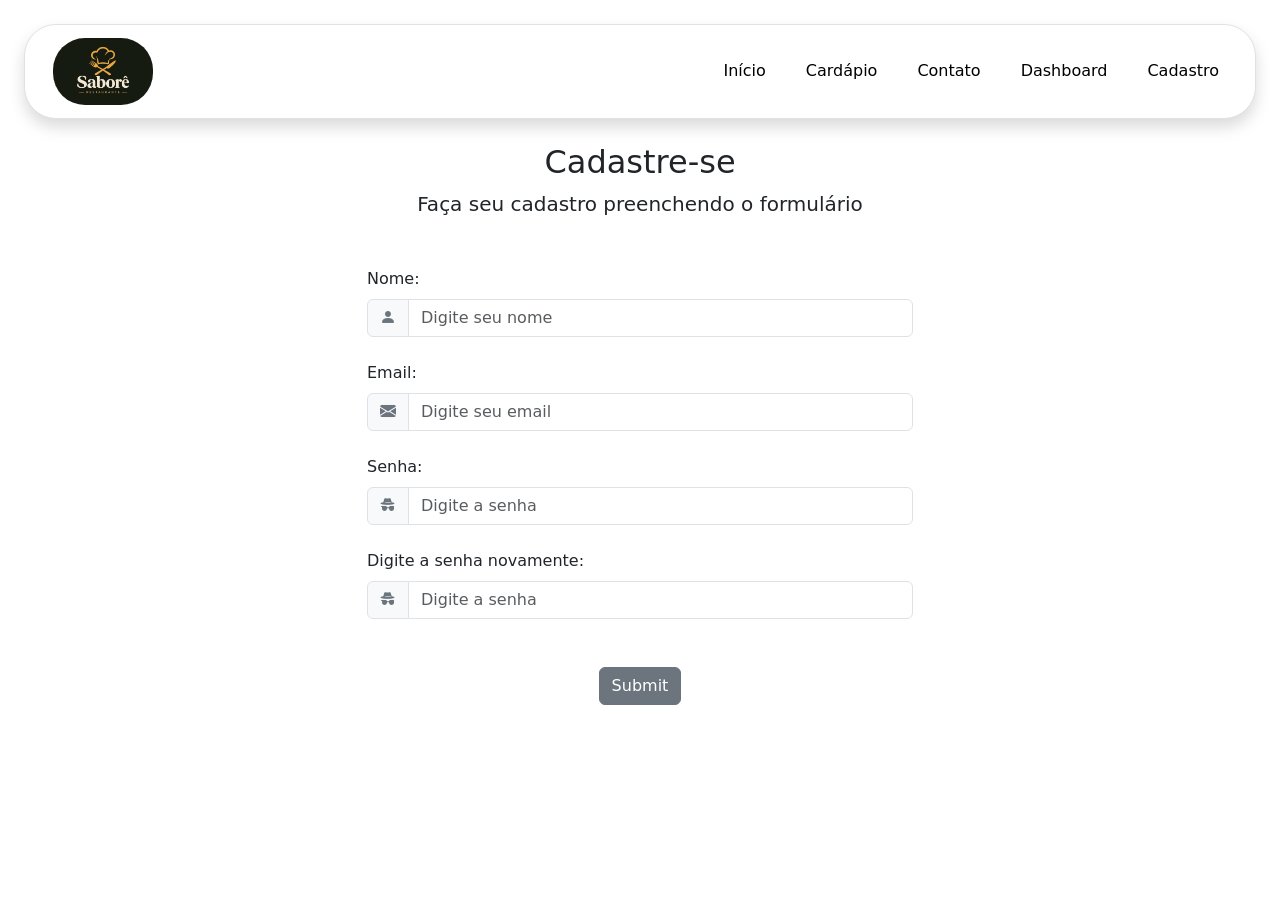
==== pages/cadastro.html @ f649193b "formulário de contato e cadastro prontos" ====
<!DOCTYPE html>
<html lang="en">

<head>
    <meta charset="UTF-8">
    <meta name="viewport" content="width=device-width, initial-scale=1.0">
    <link href="https://cdn.jsdelivr.net/npm/bootstrap@5.3.8/dist/css/bootstrap.min.css" rel="stylesheet"
        integrity="sha384-sRIl4kxILFvY47J16cr9ZwB07vP4J8+LH7qKQnuqkuIAvNWLzeN8tE5YBujZqJLB" crossorigin="anonymous">
    <link rel="stylesheet" href="../css/style.css">
    <link rel="stylesheet" href="https://cdn.jsdelivr.net/npm/bootstrap-icons@1.13.2/font/bootstrap-icons.min.css">
    <title>Cadastre-se</title>
</head>

<body>
    <header class="">
        <nav class="navbar navbar-expand-lg m-4 rounded-5 px-3 border shadow">
            <div class="container-fluid">

                <a class="navbar-brand me-auto" href="../index.html">
                    <img src="../assets/Logo Saborê Restaurante.png" alt="Saborê Restaurante" width="100"
                        class="rounded-5">
                </a>


                <input type="checkbox" id="menu-toggle">


                <label for="menu-toggle" class="menu-icon">
                    <svg class="icon-menu" xmlns="http://www.w3.org/2000/svg" width="40" height="40" viewBox="0 0 24 24"
                        fill="none" stroke="green" stroke-width="2" stroke-linecap="round" stroke-linejoin="round">
                        <path d="M4 5h16" />
                        <path d="M4 12h16" />
                        <path d="M4 19h16" />
                    </svg>

                    <svg class="icon-close" xmlns="http://www.w3.org/2000/svg" width="40" height="40"
                        viewBox="0 0 24 24" fill="none" stroke="green" stroke-width="2" stroke-linecap="round"
                        stroke-linejoin="round">
                        <path d="M18 6 6 18" />
                        <path d="m6 6 12 12" />
                    </svg>
                </label>


                <div class="navbar-menu">
                    <ul class="navbar-nav ms-auto d-flex gap-4 align-items-center">
                        <li class="nav-item">
                            <a class="nav-link" href="../index.html">Início</a>
                        </li>
                        <li class="nav-item">
                            <a class="nav-link" href="../index.html#pratos">Cardápio</a>
                        </li>
                        <li class="nav-item">
                            <a class="nav-link" href="../index.html#contact">Contato</a>
                        </li>
                        <li class="nav-item">
                            <a class="nav-link" href="#">Dashboard</a>
                        </li>
                        <li class="nav-item">
                            <a class="nav-link" href="cadastro.html">Cadastro</a>
                        </li>
                    </ul>
                </div>

            </div>
        </nav>
    </header>

    <section id="cadastro">
        <div class="container-md">
            <div class="text-center">
                <h2>Cadastre-se</h2>
                <p class="lead">Faça seu cadastro preenchendo o formulário</p>
            </div>

            <div class="row justify-content-center my-5">
                <div class="col-lg-6">
                    <form>
                        <label for="name" class="form-label">Nome:</label>
                        <div class="mb-4 input-group">
                            <span class="input-group-text">
                                <i class="bi bi-person-fill text-secondary"></i>
                            </span>
                            <input type="text" id="name" class="form-control" placeholder="Digite seu nome" />
                        </div>
                        <label for="email" class="form-label">Email:</label>
                        <div class="input-group mb-4">
                            <span class="input-group-text">
                                <i class="bi bi-envelope-fill text-secondary"></i>
                            </span>
                            <input type="text" id="email" class="form-control" placeholder="Digite seu email" />
                        </div>
                        <label for="password" class="form-label">Senha:</label>
                        <div class="mb-4 input-group">
                            <span class="input-group-text">
                                <i class="bi bi-incognito text-secondary"></i>
                            </span>
                            <input type="text" id="password" class="form-control" placeholder="Digite a senha" />
                        </div>
                        <label for="password" class="form-label">Digite a senha novamente:</label>
                        <div class="mb-4 input-group">
                            <span class="input-group-text">
                                <i class="bi bi-incognito text-secondary"></i>
                            </span>
                            <input type="text" id="password" class="form-control" placeholder="Digite a senha" />
                        </div>
                        <div class="mt-5 text-center">
                            <button type="submit" class="btn btn-secondary">Submit</button>
                        </div>
                    </form>
                </div>
            </div>
        </div>
    </section>
</body>

</html>
---- css/style.css ----
nav {
    background-color: white;
}

.login-button {
    background-color: #009970;
    color: #FFF;
    transition: .3s;

    &:hover {
        background-color: #00bd8a;
    }
}

.navbar-toggler:focus,
.btn-close:focus {
    outline: none;
    box-shadow: none;
}


/* Esconde o checkbox visualmente */
#menu-toggle {
    position: absolute;
    opacity: 0;
    pointer-events: none;
}

/* Ícone do menu */
.menu-icon {
    display: flex;
    flex-direction: column;
    cursor: pointer;
    z-index: 1001;
}

.icon-close {
    display: none;
}

/* Menu mobile fechado */
.navbar-menu {
    display: none;
    flex-basis: 100%;
    width: 100%;
}

/* Links na vertical */
.navbar-menu .navbar-nav {
    display: flex;
    flex-direction: column;
    padding: 15px 0;
}

/* Checkbox marcado: abre o menu */
#menu-toggle:checked~.navbar-menu {
    display: block;
}

/* Troca o hambúrguer pelo X */
#menu-toggle:checked+.menu-icon .icon-menu {
    display: none;
}

#menu-toggle:checked+.menu-icon .icon-close {
    display: block;
}

/* Animação dos links */
.nav-link {
    position: relative;
    color: black;
}

.nav-link::before {
    content: "";
    position: absolute;
    bottom: 0;
    left: 50%;
    transform: translateX(-50%);
    width: 0;
    height: 2px;
    background-color: #009970;
    visibility: hidden;
    transition: 0.3s ease-in-out;
}

.nav-link:hover::before {
    width: 100%;
    visibility: visible;
}

/* HERO */
.hero {
    height: auto;
    min-height: 450px;
    padding: 3rem 1rem;
    overflow: hidden;
}

.hero-figure {
    width: 100%;
}

.hero-img {
    display: block;
    width: 100%;
    height: 400px;
    object-fit: cover;
    object-position: center;
}


.hero-titulo {
    color: #009970;
    font-size: clamp(2.8rem, 5vw, 4rem);
    font-weight: 700;
}

.hero-descricao {
    font-size: clamp(1.15rem, 2vw, 1.5rem);
    line-height: 1.6;
    color: #333;
    max-width: 480px;
}

.hero-btn {
    width: auto;
    flex: 1 1 0;
    min-width: 0;
    padding: 12px 18px;
    font-size: 1.1rem;
    text-align: center;
    white-space: nowrap;
}

/* Ajustes para tablets e celulares */
@media (max-width: 991.98px) {
    .hero {
        min-height: auto;
    }

    .hero-content {
        text-align: center;
    }

    .hero-descricao {
        margin-inline: auto;
    }

    .hero-img {
        height: 320px;
    }
}


h1 {
    font-size: 64px;
    color: #009970;
}

.btn-primary {
    background-color: #009970;
    border: none;
    color: white;
    border: 1px solid #009970;
    transition: .3s;
    width: 100%;

    &:hover {
        background-color: white;
        border: 1px solid #009970;
        color: #009970;
    }
}



.card img {
    width: 100%;
    height: 100%;
    object-fit: cover;
}

.card figure {
    width: 100%;
    height: 200px;
    margin: 0 auto;
}




.badge {
    background-color: #9cb004;
    padding: 5px 15px;
    border-radius: 0 10px 10px 0;
}







.secao-precos {
    background-color: #f8f5ed;
}

.precos-subtitulo {
    color: #009970;
    font-size: 0.8rem;
    font-weight: 700;
    letter-spacing: 3px;
}

.precos-titulo {
    color: #15190f;
    font-family: Georgia, serif;
    font-size: clamp(2rem, 4vw, 3rem);
    font-weight: bold;
}

.precos-descricao {
    max-width: 550px;
    color: #666;
    line-height: 1.7;
}

/* Contêiner da tabela */

.tabela-container {
    border-radius: 12px;
    border: 1px solid #e4dfd2;
    background-color: #fff;
    box-shadow: 0 8px 30px rgba(21, 25, 15, 0.07);
}

/* Cabeçalho */

.tabela-container thead th {
    background-color: #15190f;
    color: #f8f5ed;
    padding: 20px 18px;
    font-size: 0.9rem;
    font-weight: 600;
    white-space: nowrap;
    border-bottom: 3px solid #d9a83e;
}

.tabela-container tbody td {
    padding: 18px;
    color: #181711;
}

.tabela-container .table-striped>tbody>tr:nth-of-type(odd)>* {
    --bs-table-bg-type: #f8f5ed;
}

.tabela-container .table-hover>tbody>tr:hover>* {
    --bs-table-bg-state: #eee8d9;
}

.prato-nome {
    font-weight: 700;
    margin-bottom: 4px;
}

.prato-descricao {
    display: block;
    color: #777;
    font-size: 0.82rem;
    line-height: 1.5;
}

.categoria-badge {
    background-color: #e9efdc;
    color: #315b36;
    padding: 7px 12px;
    border-radius: 20px;
    font-weight: 600;
}

.preco-valor {
    color: #009970 !important;
    font-size: 1rem;
    font-weight: 700;
    white-space: nowrap;
}

.status-disponivel {
    display: inline-flex;
    align-items: center;
    gap: 6px;
    color: #287447;
    font-size: 0.85rem;
    white-space: nowrap;
}













@media (min-width: 992px) {

    .menu-icon {
        display: none;
    }

    .navbar-menu {
        display: flex;
        flex-basis: auto;
        width: auto;
    }

    .navbar-menu .navbar-nav {
        flex-direction: row;
        align-items: center;
        gap: 10px;
        padding: 0;
    }

}

@media (max-width: 992px) {
    .hero figure {
        max-width: 400px;
    }
}
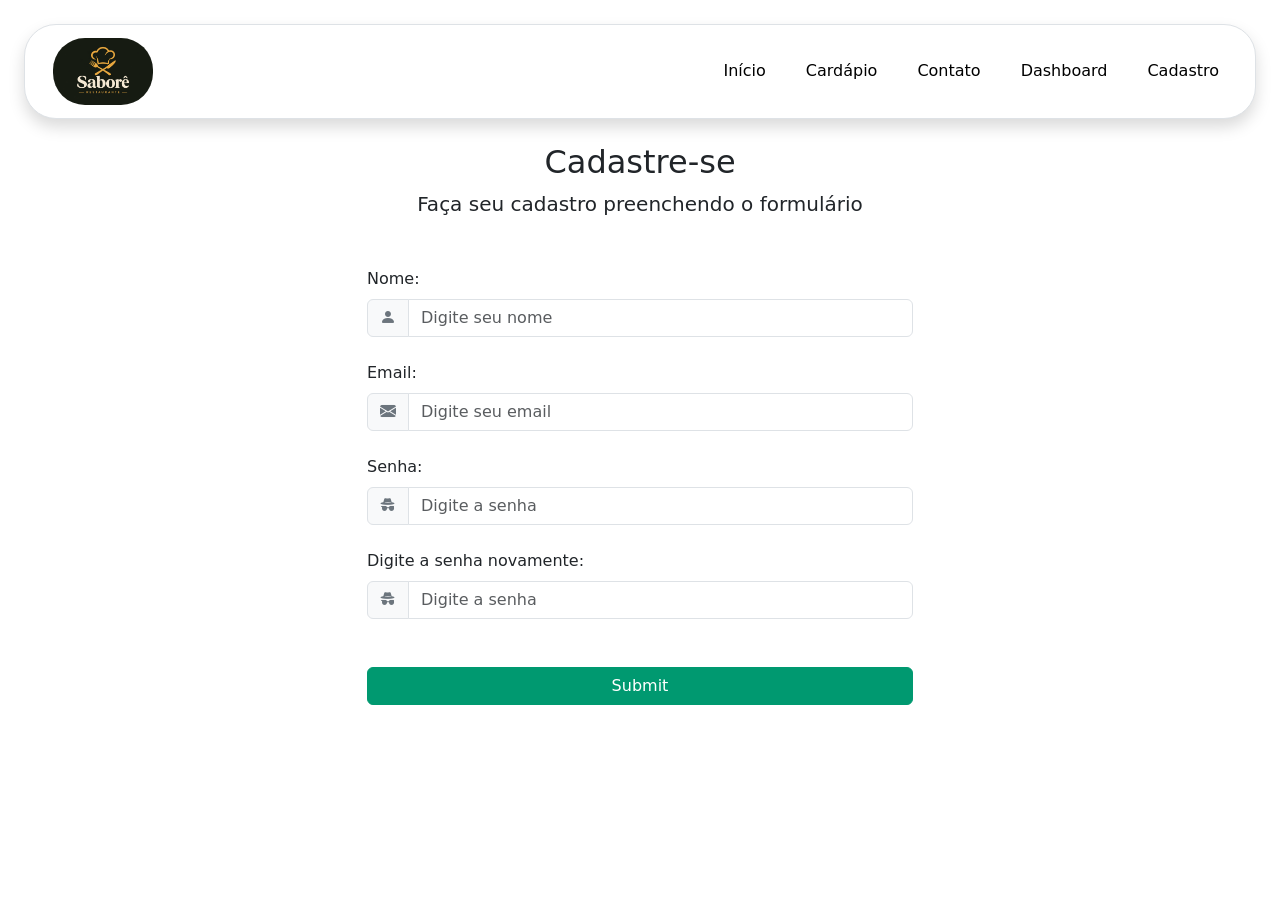
==== commit 85d52031: "modais implementados" ====
--- a/pages/cadastro.html
+++ b/pages/cadastro.html
@@ -81,35 +81,44 @@
                             <span class="input-group-text">
                                 <i class="bi bi-person-fill text-secondary"></i>
                             </span>
-                            <input type="text" id="name" class="form-control" placeholder="Digite seu nome" />
+                            <input type="text" id="name" class="form-control" placeholder="Digite seu nome" required />
                         </div>
                         <label for="email" class="form-label">Email:</label>
                         <div class="input-group mb-4">
                             <span class="input-group-text">
                                 <i class="bi bi-envelope-fill text-secondary"></i>
                             </span>
-                            <input type="text" id="email" class="form-control" placeholder="Digite seu email" />
+                            <input type="email" id="email validationCustom01" class="form-control" required
+                                aria-describedby="validationCustomEmailFeedback" placeholder="Digite seu email" />
                         </div>
+
                         <label for="password" class="form-label">Senha:</label>
                         <div class="mb-4 input-group">
                             <span class="input-group-text">
                                 <i class="bi bi-incognito text-secondary"></i>
                             </span>
-                            <input type="text" id="password" class="form-control" placeholder="Digite a senha" />
+                            <input type="password" id="password" class="form-control" placeholder="Digite a senha"
+                                pattern="(?=.*[a-z])(?=.*[A-Z])(?=.*[0-9]).{8,}"
+                                title="Use pelo menos 8 caracteres, incluindo uma letra maiúscula, uma minúscula e um número."
+                                required />
                         </div>
                         <label for="password" class="form-label">Digite a senha novamente:</label>
                         <div class="mb-4 input-group">
                             <span class="input-group-text">
                                 <i class="bi bi-incognito text-secondary"></i>
                             </span>
-                            <input type="text" id="password" class="form-control" placeholder="Digite a senha" />
+                            <input type="password" id="password" class="form-control" placeholder="Digite a senha"
+                                required />
                         </div>
                         <div class="mt-5 text-center">
-                            <button type="submit" class="btn btn-secondary">Submit</button>
+                            <button type="submit" class="btn btn-primary">Submit</button>
                         </div>
+
+                       
                     </form>
                 </div>
             </div>
+        </div>
         </div>
     </section>
 </body>
--- a/css/style.css
+++ b/css/style.css
@@ -303,6 +303,57 @@
 
 
 
+.dialog {
+    display: none;
+    position: fixed;
+    inset: 50% auto auto 50%;
+    margin: 0;
+    padding: 32px;
+    border: none;
+    border-radius: 10px;
+    background-color: #ffffff;
+    color: #2d211b;
+    box-shadow: 0 10px 40px rgba(0, 0, 0, 0.3);
+    transform: translate(-50%, -50%);
+    z-index: 1000;
+    width: 500px;
+}
+
+
+.dialog:target {
+    display: flex;
+    flex-direction: column;
+    align-items: center;
+}
+
+.dialog h2 {
+
+    color: #244d32;
+}
+
+.dialog p {
+    margin-bottom: 24px;
+
+}
+
+.btn-dialog,
+.btn-fechar {
+    display: inline-block;
+    padding: 12px 22px;
+    border-radius: 6px;
+    color: white;
+    font-weight: 600;
+    text-decoration: none;
+    height: 45px;
+}
+
+.btn-fechar {
+    background-color: #244d32;
+}
+
+
+
+
 
 
 
